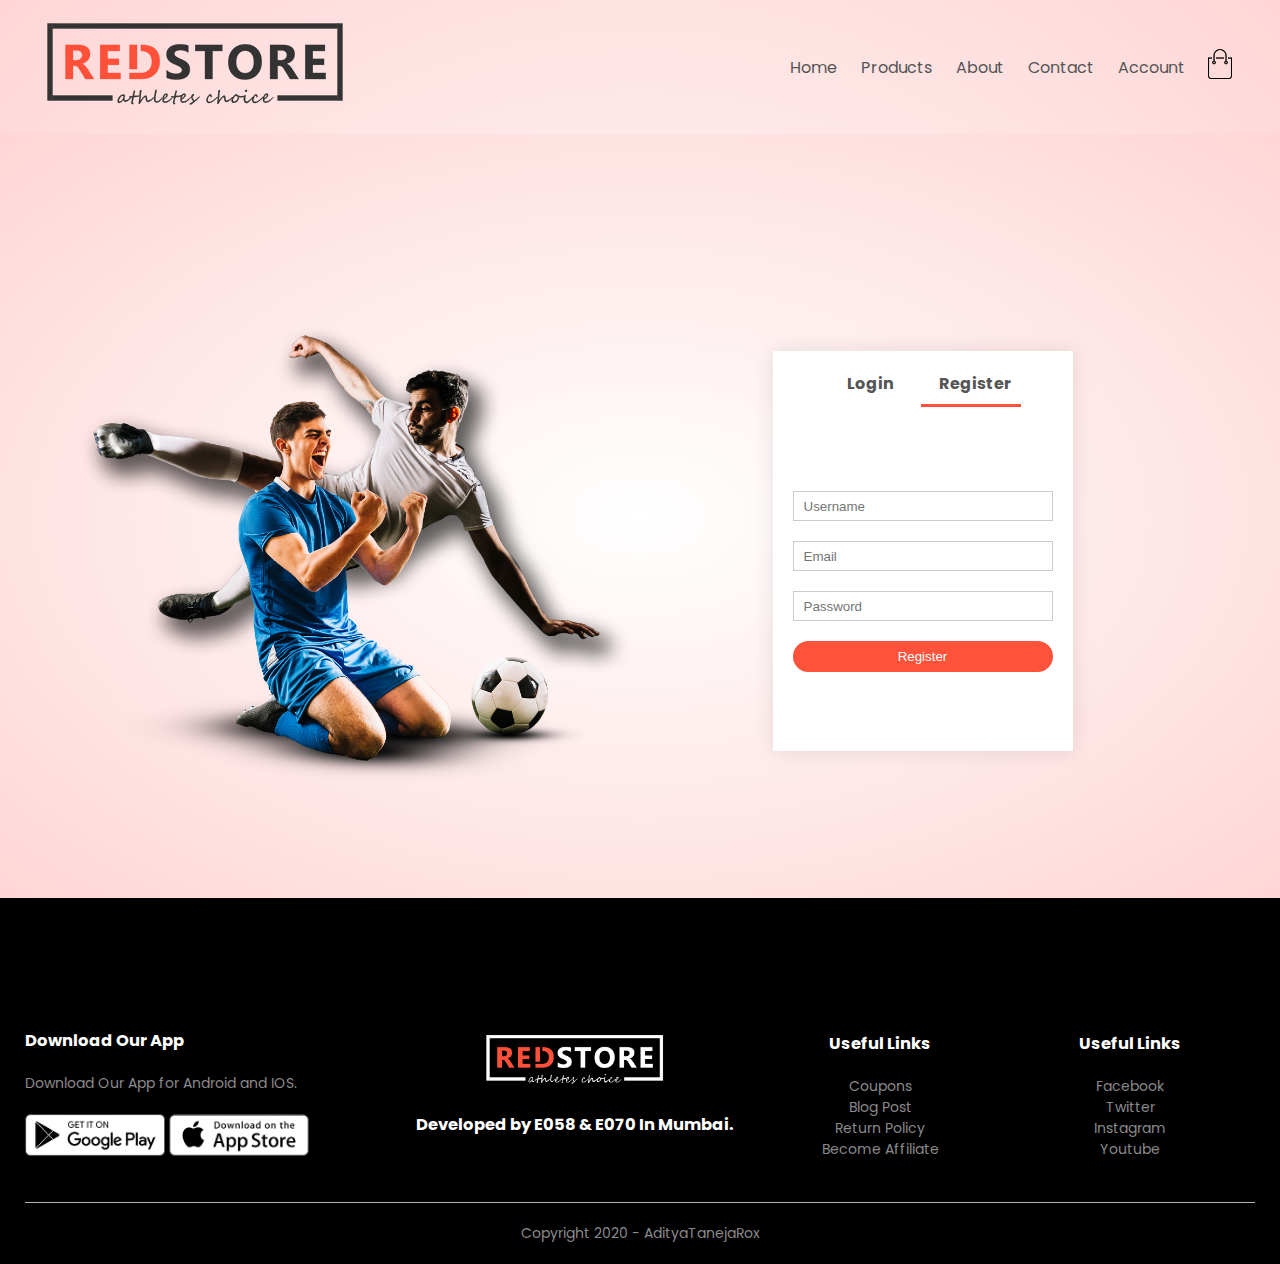
==== account.html @ ac2467b1 "Add files via upload" ====
<!DOCTYPE html>
<html lang="en" dir="ltr">
  <head>
    <meta charset="utf-8">
    <meta name="viewport" content="width=device-width, initial-scale=1.0"></meta>
    <title>Account</title>
    <link rel="stylesheet" href="styles.css">
    <link href="https://fonts.googleapis.com/css2?family=Poppins:wght@300;400;500;600;700&dispaly=swap" rel="stylesheet">
    <link rel="stylesheet" href="https://stackpath.bootstrapcdn.com/font-awesome/4.7.0/css/font-awesome.min.css"></link>
  </head>
  <body class="header">


    <div class="container">
      <div class="navbar">
        <div class="logo">
          <img src="logo.png"></img>
        </div>
        <nav>
          <ul id="MenuItems">
            <li><a href="index.html">Home</a></li>
            <li><a href="products.html">Products</a></li>
            <li><a href="">About</a></li>
            <li><a href="">Contact</a></li>
            <li><a href="account.html">Account</a></li>
          </ul>
        </nav>
        <a href="cart.html"><img src="cart.png" width="30px" height="30px" alt=""></a>
        <img src="menu.png" class="menu-icon" onclick="menutoggle()"></img>
      </div>

    </div>

<!------account page--------->
<div class="account-page">
  <div class="container">
    <div class="row">
      <div class="col-2">
        <img src="image1.png" width="100%"></img>
      </div>
      <div class="col-2">
        <div class="form-container">
          <div class="form-btn">
            <span onclick="login()">Login</span>
            <span onclick="register()">Register</span>
            <hr id="Indicator">
          </div>
          <form id="LoginForm">
            <input type="text" placeholder="Username"></input>
            <input type="password" placeholder="Password">
              <button type="submit" class="btn">Login</button>
              <a href="">Forgot Password</a>
          </form>

          <form id="RegForm">
            <input type="text" placeholder="Username"></input>
            <input type="email" placeholder="Email"></input>
            <input type="password" placeholder="Password">
              <button type="submit" class="btn">Register</button>
          </form>
        </div>
      </div>
    </div>
  </div>
</div>



<!-------footer------->
<div class="footer">
  <div class="container">
    <div class="row">
      <div class="footer-col-1">
        <h3>Download Our App</h3>
        <p>Download Our App for Android and IOS.</p>
        <div class="app-logo">
          <img src="play-store.png"></img>
          <img src="app-store.png"></img>
        </div>
      </div>
      <div class="footer-col-2">
        <img src="logo-white.png"></img>
        <h3>Developed by E058 & E070 In Mumbai.</h3>
      </div>
      <div class="footer-col-3">
        <h3>Useful Links</h3>
        <ul>
          <li>Coupons</li>
          <li>Blog Post</li>
          <li>Return Policy</li>
          <li>Become Affiliate</li>
        </ul>
      </div>
      <div class="footer-col-4">
        <h3>Useful Links</h3>
        <ul>
          <li>Facebook</li>
          <li>Twitter</li>
          <li>Instagram</li>
          <li>Youtube</li>
        </ul>
      </div>
    </div>
    <hr>
      <p class="copyright">Copyright 2020 - AdityaTanejaRox</p>
  </div>
</div>
<!-------js for toggle menu------->
<script>
  var MenuItems = document.getElementById("MenuItems");
  MenuItems.style.maxHeight ="0px";
  function menutoggle(){
    if(MenuItems.style.maxHeight == "0px")
    {
      MenuItems.style.maxHeight = "200px";
    }
    else
    {
      MenuItems.style.maxHeight = "0px";
    }
  }
</script>

<!------js for toggle form------>
<script>
  var LoginForm = document.getElementById("LoginForm");
  var RegForm = document.getElementById("RegForm");
  var Indicator = document.getElementById("Indicator");

  function register(){
  RegForm.style.transform = "translateX(0px)";
  LoginForm.style.transform ="translateX(0px)";
  Indicator.style.transform = "translateX(100px)";
  }

  function login(){
  RegForm.style.transform = "translateX(300px)";
  LoginForm.style.transform ="translateX(300px)";
  Indicator.style.transform = "translateX(0px)";
  }
</script>
  </body>
</html>
---- styles.css ----
*{
  margin:0;
  padding:0;
  box-sizing :border-box;
}
body{
  font-family: 'Poppins', sans-serif;
  background-color: radial-gradient(#fff,#ffd6d6);
}
.navbar{
  display : flex;
  align-items: center;
  padding: 20px;
}
nav{
  flex:1;
  text-align: right;
}
nav ul{
  display: inline-block;
  list-style-type: none;
}
nav ul li{
  display: inline-block;
  margin-right:20px;
}
a{
  text-decoration: none;
  color: #555;
}
p{
  color: #555;
}
.container{
  max-width: 1300px;
  margin: auto;
  padding-left: 25px;
  padding-right: 25px;
}
.row{
  display: flex;
  align-items:center;
  flex-wrap:wrap;
  justify-content: space-around;
}
.col-2{
  flex-basis: 50%;
  min-width: 300px;
}
.col-2 img{
  max-width: 100%;
  padding:50px 0;
}
.col-2 h1{
  font-size: 50px;
  line-height:60px;
  margin: 25px 0;
}
.btn{
  display: inline-block;
  background: #ff523b;
  color: #fff;
  padding: 8px 30px;
  margin: 30px 0;
  border-radius:30px;
  transition: background 0.5s;
}
.btn hover{
  background: #563434;
}
.header{
  background: radial-gradient(#fff,#ffd6d6);
}
.header .row{
  margin-top:70px;
}
.categories{
  margin: 70px 0;
}
.col-3{
  flex-basis: 30%;
  min-width: 250px;
  margin-bottom: 30px;
}
.col-3 img{
  width: 100%;
}
.small-container{
  max-width: 1080px;
  margin:auto;
  padding-left:25px;
  padding-right:25px;
}
.col-4{
  flex-basis:25%;
  padding:10px;
  min-width:200px;
  margin-bottom:50px;
  transition: transform 0.5s;
}
.col-4 img{
  width:100%;
}
.featured-title{
  text-align: center;
  margin:0 auto 80px;
  position:relative;
  line-height:60px;
  color:#555;
}
.featured-title::after{
  content:'';
  background:#ff523b;
  width:80px;
  height:5px;
  border-radis:5px;
  position:absolute;
  bottom:0;
  left:50%;
  transform:translateX(-50%);
}
h4{
  color: #555;
  font-weight:normal;
}
.col-4 p{
  font-size:14px;
}
.rating .fa{
  color:#ff523b;
}
.col-4:hover{
  transform:translateY(-5px);
}
/*-------offer--------*/
.offer{
  background: radial-gradient(#fff,#ffd6d6);
  margin-top:80px;
  padding:30px 0;
}
.col-2 .offer-img{
  padding:50px;
}
small{
  color:#555;
}
/*--------testimonial------*/
.testimonial{
  padding-top: 100px;
}
.testimonial .col-3{
  text-align:center;
  padding:40px 20px;
  box-shadow: 0 0 20px 0px rgba(0,0,0,0.1);
  cursor:pointer;
  transition: transform 0.5s;
}
.testimonial .col-3 img{
margin-top:20px;
width: 50px;
border-radius:50%;
}
.testimonial .col-3:hover{
  transform: translateY(-10px);
}
.fa.fa-quote-left{
  font-size:34px;
  color: #ff523b;
}
.col-3 p{
  font-size:12px;
  margin:12px 0;
  color: #777;
}
.testimonial .col-3 h3{
  font-weight: 600px;
  color:#555;
  font-size:16px;
}

/*--------brands-----*/
.brands{
  margin: 100px auto;
}
.col-5{
  width:160px;
}
.col-5 img{
  width:100%;
  cursor:pointer;
  filter:grayscale(0);
}
.col-5 img:hover{
  filter:grayscale(100%);
}

/*---------footer------*/
.footer{
  background:#000;
  color:#8a8a8a;
  font-size:14px;
  padding:60px 0 20px;
}
.footer p{
  color: #8a8a8a;
}
.footer h3{
  color: #fff;
  margin-bottom:20px;
}
.footer-col-1, .footer-col-2, .footer-col-3, .footer-col-4{
  min-width: 250px;
  margin-bottom:20px;
}
.footer-col-1{
  flex-basis:30%;
}
.footer-col-2{
  flex:1;
  text-align: center;
}
.footer-col-2 img{
  width:180px;
  margin-bottom:20px;
}
.footer-col-3,.footer-col-4{
  flex-basis:12%;
  text-align:center;
}
ul{
  list-style-type:none;
}
.app-logo{
  margin-top:20px;
}
.app-logo img{
  width: 140px;
}
.footer hr{
  border:none;
  background:#b5b5b5;
  height:1px;
  margin: 20px 0;
}
.copyright{
  text-align: center;
}
.menu-icon{
  width:28px;
  margin-left:20px;
  display:none;
}

/*---------media query for menu------*/
@media only screen and (max-width:800px) {
nav ul{
  position:absolute;
  top:70px;
  left:0;
  background:#333;
  width:100%;
  overflow:hidden;
  transition: max-height 0.5s;
}
nav ul li{
  display:block;
  margin-right:50px;
  margin-top:50px;
  margin-bottom:10px;
}
nav ul li a{
  color:#fff;
}
.menu-icon{
  display:block;
  cursor:pointer;
}
}

/*------media query for less than 600 screen size-----*/
@media only screen and (max-width:600px){
  .row{
    text-align:center;
  }
  .col-2, .col-3, .col-4{
    flex-basis:100%;
  }
  .single-product .row{
    text-align: left;
  }
  .single-product .col-2{
    padding: 20px 0;
  }
  .single-product h1{
    font-size: 26px;
    line-height:32px;
  }
  .cart-info p{
    display: none;
  }
}



/*--------products------*/
.row-2{
  justify-content:space-between;
  margin:100px auto 50px;
}
select{
  border: 1px solid #ff523b;
  padding:5px;
}
select:focus{
  outline:none;
}

.page-btn{
  margin:0 auto 80px;
}
.page-btn span{
  display: inline-block;
  border:1px solid #ff523b;
  margin-left:10px;
  width:40px;
  height:40px;
  text-align:center;
  line-height:40px;
  cursor:pointer;
}
.page-btn span:hover{
  background:#ff523b;
  color:#fff;
}


/*----single products details-----*/

  .single-product{
    margin-top: 80px;
  }
.single-product .col-2 img{
  padding:0;
}
.single-product .col-2{
padding:20px;
}
.single-product h4{
  margin: 20px 0;
  font-size:22px;
  font-weight:bold;
}
.single-prouct select{
  display:block;
  padding:10px;
  margin-top:20px;
}
.single-product input{
  width:50px;
  height:40px;
  padding-left:10px;
  font-size:20px;
  margin-right:10px;
  border:1px solid #ff523b;
}
input:focus{
  outline:none;
}
.single-product .fa{
  color:#ff523b;
  margin-left:10px;
}
.small-img-row{
  display:  flex;
  justify-content:space-between;
}
.small-img-col{
  flex-basis:24%;
  cursor:pointer;
}


/*-------cart items-----*/
.cart-page{
  margin: 80px auto;
}
table{
  width:100%;
  border-collapse:collapse;
}
.cart-info{
  display: flex;
  flex-wrap:wrap;
}
th{
  text-align:left;
  padding:5px;
  color:#fff;
  background: #ff523b;
  font-weight:normal;
}
td{
  padding: 10px 5px;
}
td input{
  width:40px;
  height:30px;
  padding:5px;
}
td a{
  color:#ff523b;
  font-size:12px;
}
td img{
  width: 80px;
  height: 80px;
  margin-right:10px;
}
.total-price{
  display: flex;
  justify-content:flex-end;
}
.total-price table{
  border-top: 3px solid #ff523b;
  width: 100%;
  max-width:450px;
}
td:last-child{
  text-align:right;
}
th:last-child{
  text-align:right;
}


/*------account page------*/
.account-page{
  padding:50px;
  background: radial-gradient(#fff,#ffd6d6);
}
.form-container{
  background:#fff;
  width:300px;
  height:400px;
  position:relative;
  text-align:center;
  padding:20px 0;
  margin:auto;
  box-shadow:0 0 20px 0px rgba(0,0,0,0.1);
  overflow: hidden;
}
.form-container span{
  font-weight:bold;
  padding:bold;
  padding: 0 10px;
  color:#555;
  cursor:pointer;
  width:100px;
  display:inline-block;
}
.form-btn{
  display:inline-block;
}
.form-container form{
  max-width:300px;
  padding:0 20px;
  position:absolute;
  top:130px;
  transition: transform 1s;
}
form input{
  width:100%;
  height:30px;
  margin:10px 0;
  padding:0 10px;
  border:1px solid #ccc;
}
form .btn{
  width:100%;
  border:none;
  cursor:pointer;
  margin:10px 0;
}
form .btn:focus{
  outline:none;
}

#LoginForm{
  left:-300px;
}
#RegForm{
  left:0;
}
form a{
  font-size:12px;
}

#Indicator{
  width:100px;
  border:none;
  background:#ff523b;
  height:3px;
  margin-top:8px;
  transform:translateX(100px);
  transition: transform 1s;
}
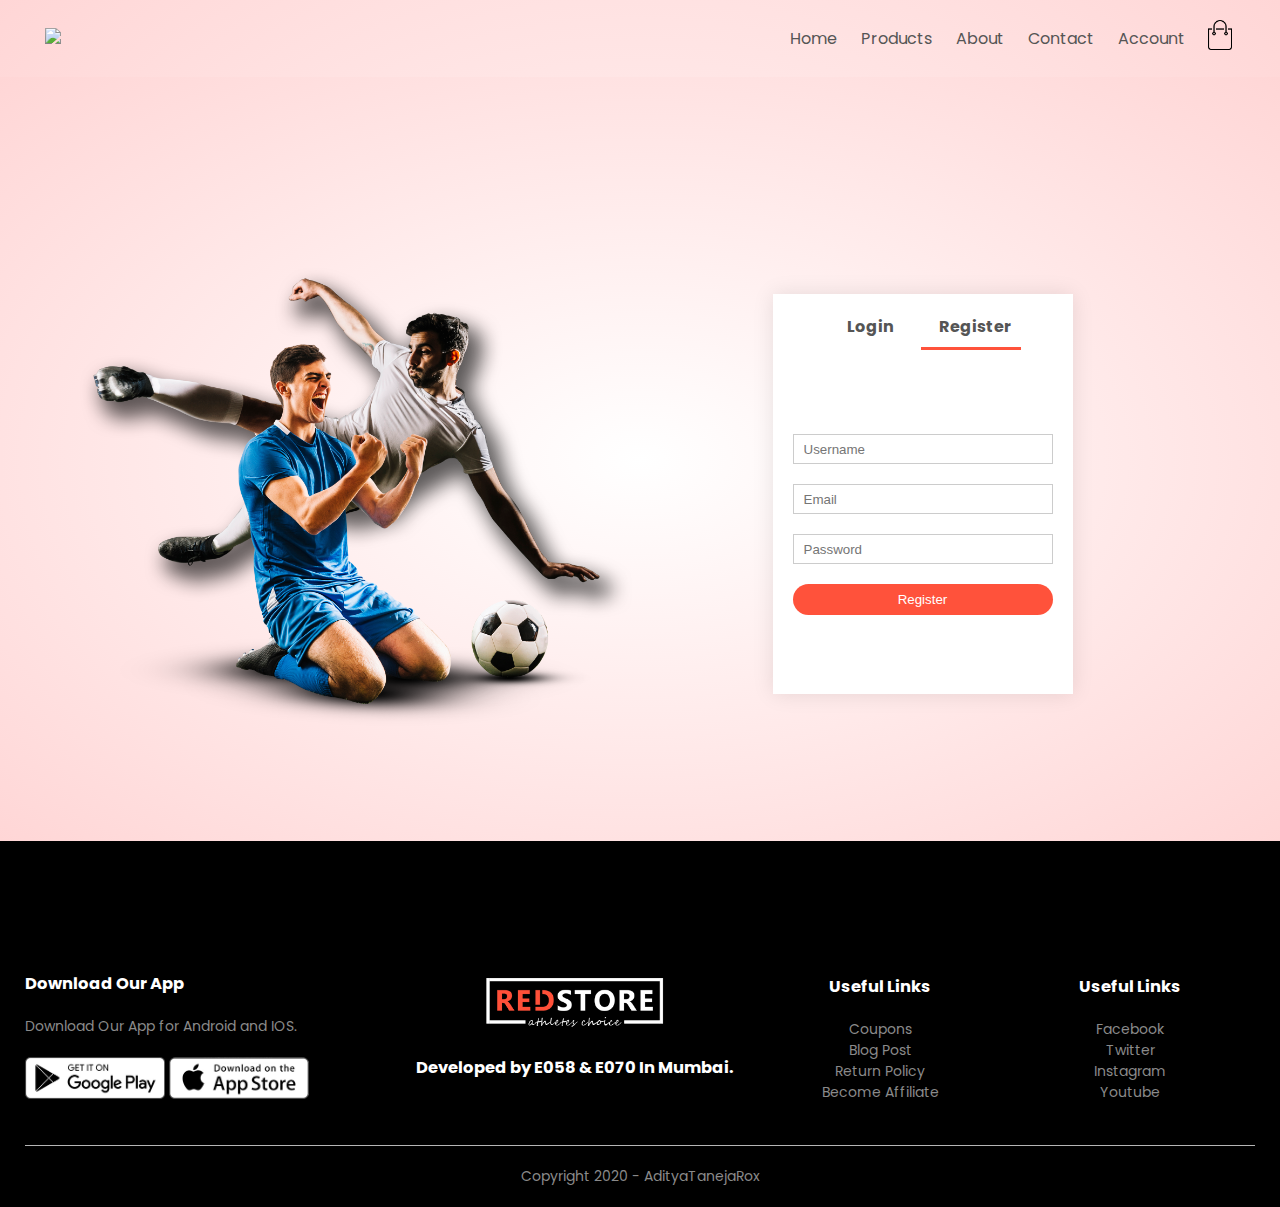
==== commit 0f996101: "Update account.html" ====
--- a/account.html
+++ b/account.html
@@ -14,7 +14,7 @@
     <div class="container">
       <div class="navbar">
         <div class="logo">
-          <img src="logo.png"></img>
+          <img src="thebeststore.png"></img>
         </div>
         <nav>
           <ul id="MenuItems">
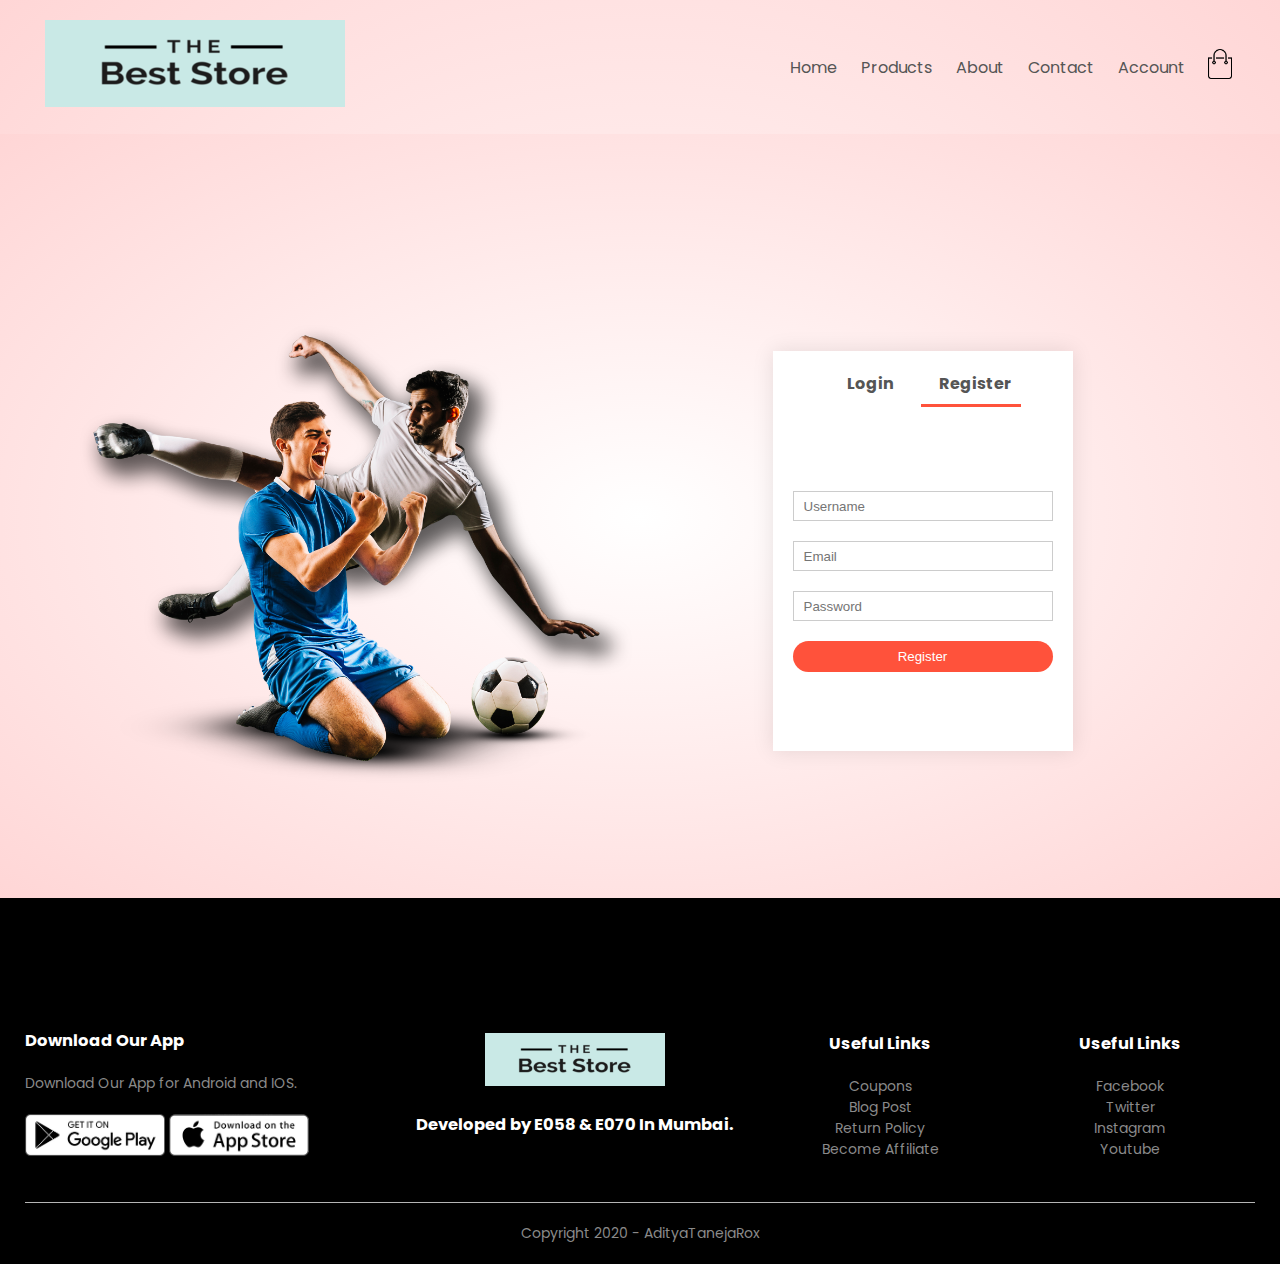
==== commit fa852ccb: "Update account.html" ====
--- a/account.html
+++ b/account.html
@@ -14,7 +14,7 @@
     <div class="container">
       <div class="navbar">
         <div class="logo">
-          <img src="thebeststore.png"></img>
+          <img src="thebestlogo.png"></img>
         </div>
         <nav>
           <ul id="MenuItems">
@@ -79,7 +79,7 @@
         </div>
       </div>
       <div class="footer-col-2">
-        <img src="logo-white.png"></img>
+        <img src="thebestlogo.png"></img>
         <h3>Developed by E058 & E070 In Mumbai.</h3>
       </div>
       <div class="footer-col-3">
